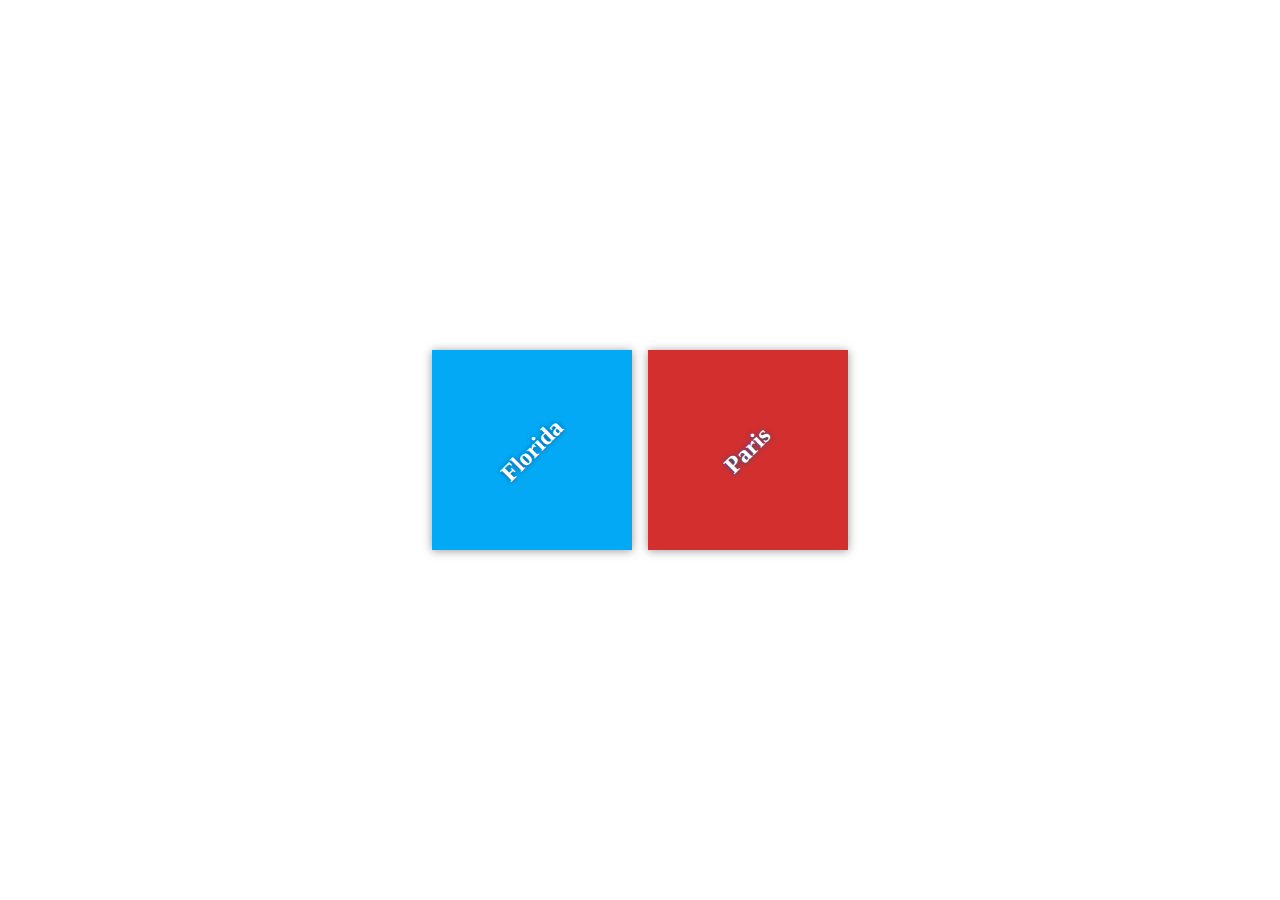
==== index.html @ 1ab70835 "Create the readme, index and style files" ====
<!DOCTYPE html>
<html lang="en">
<head>
	<meta charset="utf-8">
	<title>Travels</title>
	<meta name="description" content="">
	<link rel="stylesheet" href="css/style.css">
</head>
<body>
	<div class="container">
		<div class="destination-container">
			<div class="destination" id="florida">
				<h2>Florida</h2>
			</div>
			<div class="destination" id="paris">
				<h2>Paris</h2>
			</div>
		</div>
	</div>
</body>
</html>
---- css/style.css ----
html {
box-sizing: border-box;
height: 100%;
}

*,
*::before,
*::after {
box-sizing: inherit;
}

body {
display: flex;
margin: 0;
height: 100%;
}

.container {
margin: auto;
padding: 1em;
width: 80%;
}

.destination-container {
display: flex;
flex-flow: wrap;
justify-content: center;
}

.destination {
background: #03a9f4;
box-shadow: 0 1px 9px 0 rgba(0, 0, 0, 0.4);
color: white;
margin: 0.5em;
min-height: 200px;
flex: 0 1 200px;
display: flex;
justify-content: center;
align-items: center;
text-align: center;
}

h2 {
margin: 0;
transform: rotate(-45deg);
text-shadow: 0 0 5px #01579b;
}

#florida {
background-color: #03a9f4;
}

#paris {
background-color: #d32f2f;
}
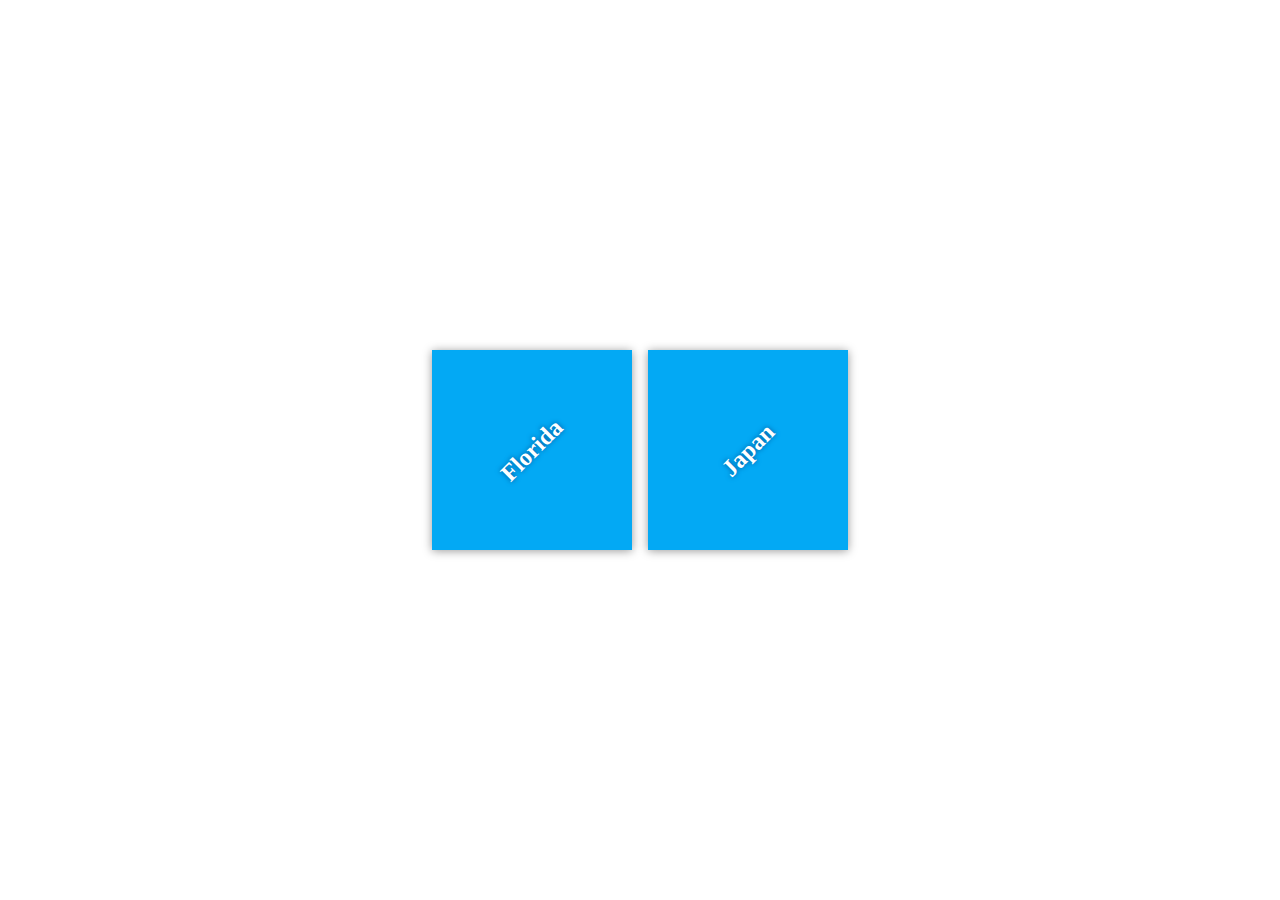
==== commit c94fcf3b: "change destination" ====
--- a/index.html
+++ b/index.html
@@ -12,8 +12,8 @@
 			<div class="destination" id="florida">
 				<h2>Florida</h2>
 			</div>
-			<div class="destination" id="paris">
-				<h2>Paris</h2>
+			<div class="destination" id="japan">
+				<h2>Japan</h2>
 			</div>
 		</div>
 	</div>
